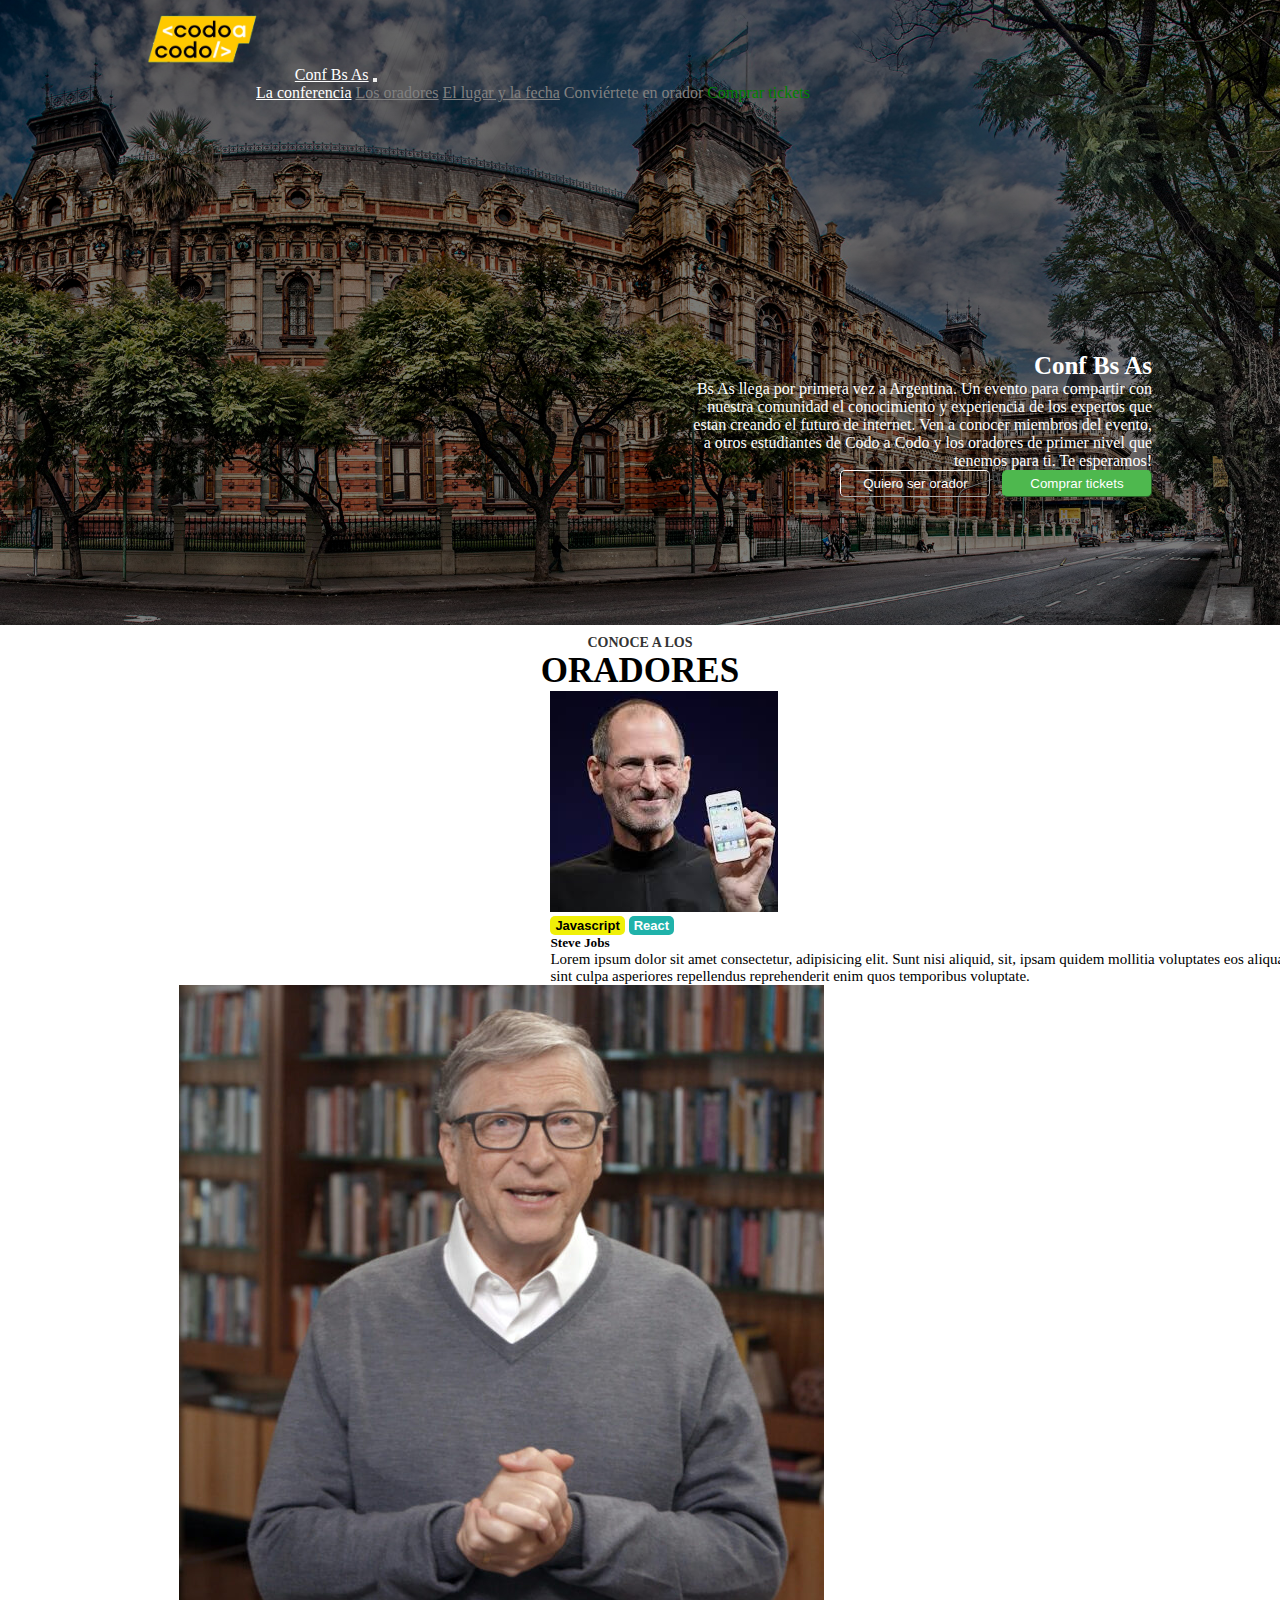
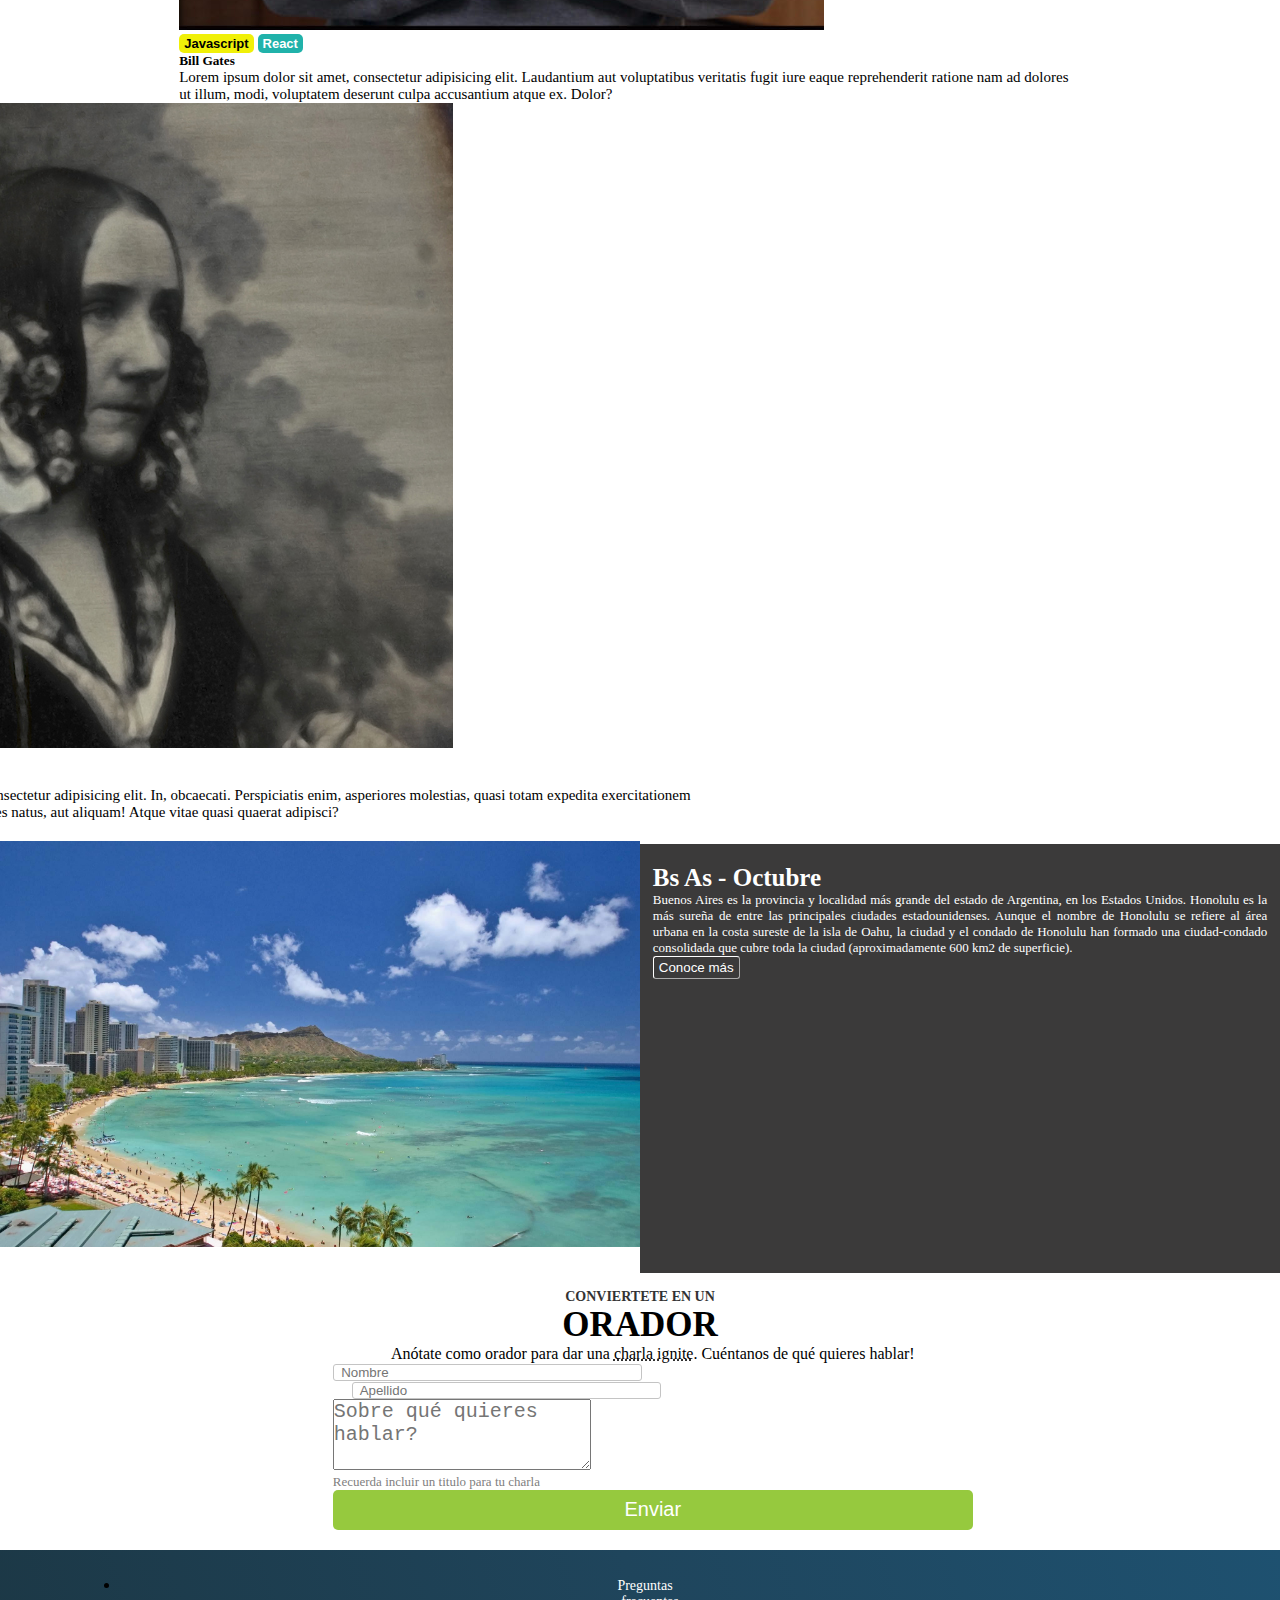
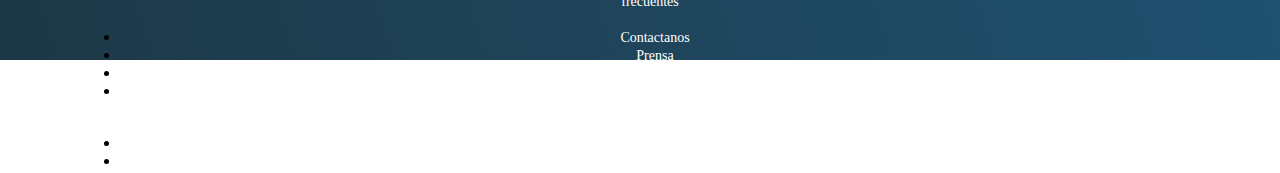
==== index.html @ 52bd38ab "codoacodo" ====
<!DOCTYPE html>
<html lang="en">
<head>
    <meta charset="UTF-8">
    <meta http-equiv="X-UA-Compatible" content="IE=edge">
    <meta name="viewport" content="width=device-width, initial-scale=1.0">
    <link rel="shortcut icon" href="imagenes/codoacodo.png">
    <link href="https://cdn.jsdelivr.net/npm/bootstrap@5.2.1/dist/css/bootstrap.min.css" rel="stylesheet" integrity="sha384-iYQeCzEYFbKjA/T2uDLTpkwGzCiq6soy8tYaI1GyVh/UjpbCx/TYkiZhlZB6+fzT" crossorigin="anonymous">
    <link rel="stylesheet" href="estilos.css">
    <title>Document</title>
</head>
<body>
<header>
    <nav class="navbar navbar-expand-lg bg-dark">
        <div class="container-fluid">
            <img id="logo" src="imagenes/codoacodo.png">
          <a class="navbar-brand" href="#">Conf Bs As</a>
          <button class="navbar-toggler" type="button" data-bs-toggle="collapse" data-bs-target="#navbarNavAltMarkup" aria-controls="navbarNavAltMarkup" aria-expanded="false" aria-label="Toggle navigation">
            <span class="navbar-toggler-icon"></span>
          </button>
          <div class="collapse navbar-collapse" id="navbarNavAltMarkup">
            <div class="navbar-nav">
              <a id="conf" class="nav-link active" aria-current="page" href="#">La conferencia</a>
              <a class="nav-link" href="#">Los oradores</a>
              <a class="nav-link" href="#">El lugar y la fecha</a>
              <a class="nav-link">Conviértete en orador</a>
              <a id="verde" class="nav-link">Comprar tickets</a>
            </div>
          </div>
        </div>
      </nav>
    </header>
<div class="parrafo">
<h1>Conf Bs As</h1>
<p id="bienvenida">Bs As llega por primera vez a Argentina. Un evento para compartir con nuestra comunidad el conocimiento y experiencia de los expertos que estan creando el futuro de internet. Ven a conocer miembros del evento, a otros estudiantes de Codo a Codo y los oradores de primer nivel que tenemos para ti. Te esperamos!</p>
</div>
<div class="botones">
<button id="orador">Quiero ser orador</button>
<button id="tickets">Comprar tickets</button>
</div>

<main>
    <h2>CONOCE A LOS</h2>
    <h3>ORADORES</h3>
<div class="row row-cols-1 row-cols-md-3 g-4">
    <div class="col">
      <div id="steve" class="card h-100">
        <img src="imagenes/steve.jpg" class="card-img-top" alt="...">
        <div class="card-body">
            <button class="js"><strong>Javascript</strong></button>
            <button class="rc"><strong>React</strong></button>
          <h5 class="card-title">Steve Jobs</h5>
          <p class="card-text">Lorem ipsum dolor sit amet consectetur, adipisicing elit. Sunt nisi aliquid, sit, ipsam quidem mollitia voluptates eos aliquam saepe placeat blanditiis sint culpa asperiores repellendus reprehenderit enim quos temporibus voluptate.</p>
        </div>
      </div>
    </div>
    <div class="col">
      <div id="bill" class="card h-100">
        <img src="imagenes/bill.jpg" class="card-img-top" alt="...">
        <div class="card-body">
            <button class="js"><strong>Javascript</strong></button>
            <button  class="rc"><strong>React</strong></button>
          <h5 class="card-title">Bill Gates</h5>
          <p class="card-text">Lorem ipsum dolor sit amet, consectetur adipisicing elit. Laudantium aut voluptatibus veritatis fugit iure eaque reprehenderit ratione nam ad dolores ut illum, modi, voluptatem deserunt culpa accusantium atque ex. Dolor?</p>
        </div>
      </div>
    </div>
    <div class="col">
      <div id="ada" class="card h-100">
        <img src="imagenes/ada.jpeg" class="card-img-top" alt="...">
        <div class="card-body">
            <button class="neg"><strong>Negocios</strong></button>
            <button class="st"><strong>Startup</strong></button>
          <h5 class="card-title">Ada Lovelace</h5>
          <p class="card-text">Lorem, ipsum dolor sit amet consectetur adipisicing elit. In, obcaecati. Perspiciatis enim, asperiores molestias, quasi totam expedita exercitationem temporibus sunt animi voluptates natus, aut aliquam! Atque vitae quasi quaerat adipisci?</p>
        </div>
      </div>
    </div>
    
  </div>


<img id="img" src="imagenes/honolulu.jpg">
    <div class="sec">
        <h1>Bs As - Octubre</h1>
        <p id="bsas">Buenos Aires es la provincia y localidad más grande del estado de Argentina, en los Estados Unidos. Honolulu es la más sureña de entre las principales ciudades estadounidenses. Aunque el nombre de Honolulu se refiere al área urbana en la costa sureste de la isla de Oahu, la ciudad y el condado de Honolulu han formado una ciudad-condado consolidada que cubre toda la ciudad (aproximadamente 600 km2 de superficie). </p>
        <button class="conoce">Conoce más</button>
    </div>

    <h2>CONVIERTETE EN UN</h2>
    <h3>ORADOR</h3>

    <div class="formulario">
    <p id="anot">Anótate como orador para dar una <span class="sub">charla ignite</span>. Cuéntanos de qué quieres hablar!</p>

    <div class="mb-4">
       
        <input type="text" class="nombre" id="exampleFormControlInput1" placeholder="  Nombre">
        <input type="text" class="apellido" id="exampleFormControlInput1" placeholder="  Apellido">
      </div>
      <div class="mb-3">
       
        <textarea class="form-control" id="exampleFormControlTextarea1" rows="3"placeholder="Sobre qué quieres hablar?"></textarea>
        <p id="pie">Recuerda incluir un titulo para tu charla</p>
        <button type="submit" id="enviar">Enviar</button>
      </div>

    </main>

      <footer class="pie">
          <ul class="nav justify-content-center">
            <li class="nav-item"><a href="#" class="nav-link2 px-2">Preguntas<span class="x"> frecuentes</span></a></li>
            <li class="nav-item"><a href="#" class="nav-link1 px-2 ">Contactanos</a></li>
            <li class="nav-item"><a href="#" class="nav-link1 px-2 ">Prensa</a></li>
            <li class="nav-item"><a href="#" class="nav-link1 px-2 ">Conferencias</a></li>
            <li class="nav-item"><a href="#" class="nav-link2 px-2 "> Términos y<span class="x"> condiciones</span></a></li>
            <li class="nav-item"><a href="#" class="nav-link1 px-2 ">Privacidad</a></li>
            <li class="nav-item"><a href="#" class="nav-link1 px-2 ">Estudiantes</a></li>
          </ul>
          </ul>
         
        </footer>
      </div>
      

</div>


</body>
</html>
---- estilos.css ----
*{
    margin:0;
    padding:0;
}

.navbar-brand{
    margin-left: 1%;
    color:white;
}

.navbar-nav{
    margin-left:20%;
}

#conf{
    color:white;
}
.nav-link{
    color: gray;
}
#verde{
    color:green;
}

#logo{
    margin-left: 10%;
    width: 150px;
    height: 80px;
}

body{
    width: 100%;
    height: 121.5vh;
    background-color: white;
    background-image: linear-gradient(rgba(0, 0, 0, 0.527),rgba(0, 0, 0, 0.5)), url("imagenes/ba1.jpg");
    background-repeat: no-repeat;
    background-size: 100% ;

}

main{
    margin-top: 10%;
    background-color: white;
    padding-top: 20px;

}

.parrafo{
    margin-left: 54%;
    margin-top: 18%;
    width: 36%;
    color: white;
    display:flex;
   align-items: end;
   flex-direction: column;
   justify-content: end;
}

#bienvenida{
text-align: end;
}

.botones{
    display:flex;
    align-items: end;
    flex-direction: row;
    justify-content: end;
    margin-right: 10%;

}

#orador{
    width: 150px;
    margin-right: 1%;
    padding: 5px;
    color:white;
    background-color: transparent;
    border-color: white;
    border-width: 1px;
    border-radius: 5px;
}
#tickets{
    width: 150px;
    background-color: rgb(78, 184, 78);
    padding: 5px;
    color:white;
    border-radius: 5px;
    border-width: 1px;
    border-color:  rgb(78, 184, 78);
}

h2{
    font-size: 14px;
    display:flex;
    align-items: center;
    flex-direction: row;
    justify-content: center;
    margin-top: -10px;
    color: rgb(51, 51, 51);
}

h3{
    font-size: 35px;
    display:flex;
    align-items: center;
    flex-direction: row;
    justify-content: center;
    
}

.card{
    width: 70%;

    
}
#bill{
    margin-left: 14%;
}
#steve{
    margin-left: 43%;
  
}

#ada{
    margin-left: -15%;
}
.card-text{
    font-size: 15px;
}

.js{
font-size: 13px;
color:black;
background-color:rgb(240, 240, 8);
border-radius: 5px;
border-style: none;
padding: 2px;
padding-left: 5px;
padding-right: 5px;
}

.rc{
    font-size: 13px;
    color: white;
    background-color: lightseagreen;
    border-radius: 5px;
border-style: none;
padding: 2px;
padding-left: 5px;
padding-right: 5px;
}

.neg{
    font-size: 13px;
color:white;
background-color:rgb(126, 126, 122);
border-radius: 5px;
border-style: none;
padding: 2px;
padding-left: 5px;
padding-right: 5px;

}

.st{
    font-size: 13px;
    color:white;
    background-color:rgb(211, 35, 35);
    border-radius: 5px;
    border-style: none;
    padding: 2px;
    padding-left: 5px;
    padding-right: 5px;
     
}

#img{
    background-color: white;
    margin-top: 1.5%;
    width: 50%;
    margin-bottom: 2%;
}

.sec{
    width: 50%;
    height: 429px;
    background-color: rgb(59, 58, 58);
    position:relative;
    margin-left: 50%;
    margin-top: -33.75%;
    color: white;
    margin-bottom: 2%;
}

#bsas{
    margin-left: 2%;
    margin-right: 2%;
    text-align: justify;
    font-size: 13px;
}
h1{
    font-size: 25px;
    margin-left: 2%;
    padding-top: 20px;
}
.conoce{
    margin-left:2% ;
    background-color:rgb(59, 58, 58);
    color: white;
    border-color: white;
    border-radius: 3px;
    border-width: 1px;
    padding-left: 5px;
    padding-right: 5px;
    padding-top: 3px;
    padding-bottom: 3px;
}

.formulario{
    width: 50%;
  margin-left: 26%;
    
}
.nombre{
    width: 48%;
    border-color: #C4C4C4;
    border-radius: 3px;
    border-style: solid;
    border-width: 1px;
  
}
.apellido{
    width: 48%;
    margin-left: 3%;
    border-color: #C4C4C4;
    border-radius: 3px;
    border-style: solid;
    border-width: 1px;
}
#pie{
    font-size: 13px;
    color: gray;
}
#enviar{
    font-size: 20px;
    width: 100%;
    height:40px;
    background-color: #96c93e;
    color:white;
    border-radius: 5px;
    border-color: #96c93e;
    border-style: none;
    padding-bottom: 2px;
   
}
#anot{
text-align: center;
}
.sub{
    text-decoration: underline dotted;
}

.form-control{
    font-size: 20px;
}
.pie{
    height: 100px;
    background-color: #1c3846;
    background-image: linear-gradient(72deg, #1c3846 0%, #1f455c 50%, #1e5170 100%);
    
    margin-top: 20px;
    padding-top: 10px;
}
.nav{
text-align: center;
justify-content: space-around;
margin-left: 120px;
margin-top: 16px;
}

.nav-link1{
    font-size: 14px;
    text-decoration: none;
color:white;
text-align: center;
margin-right: 90px;

}

.x{
    display:block;
    margin-left: -100px;
}

.nav-link2{
    font-size: 14px;
text-decoration: none;
color:white;
text-align: center;
margin-right: 70px;
margin-left:-110px ;
}
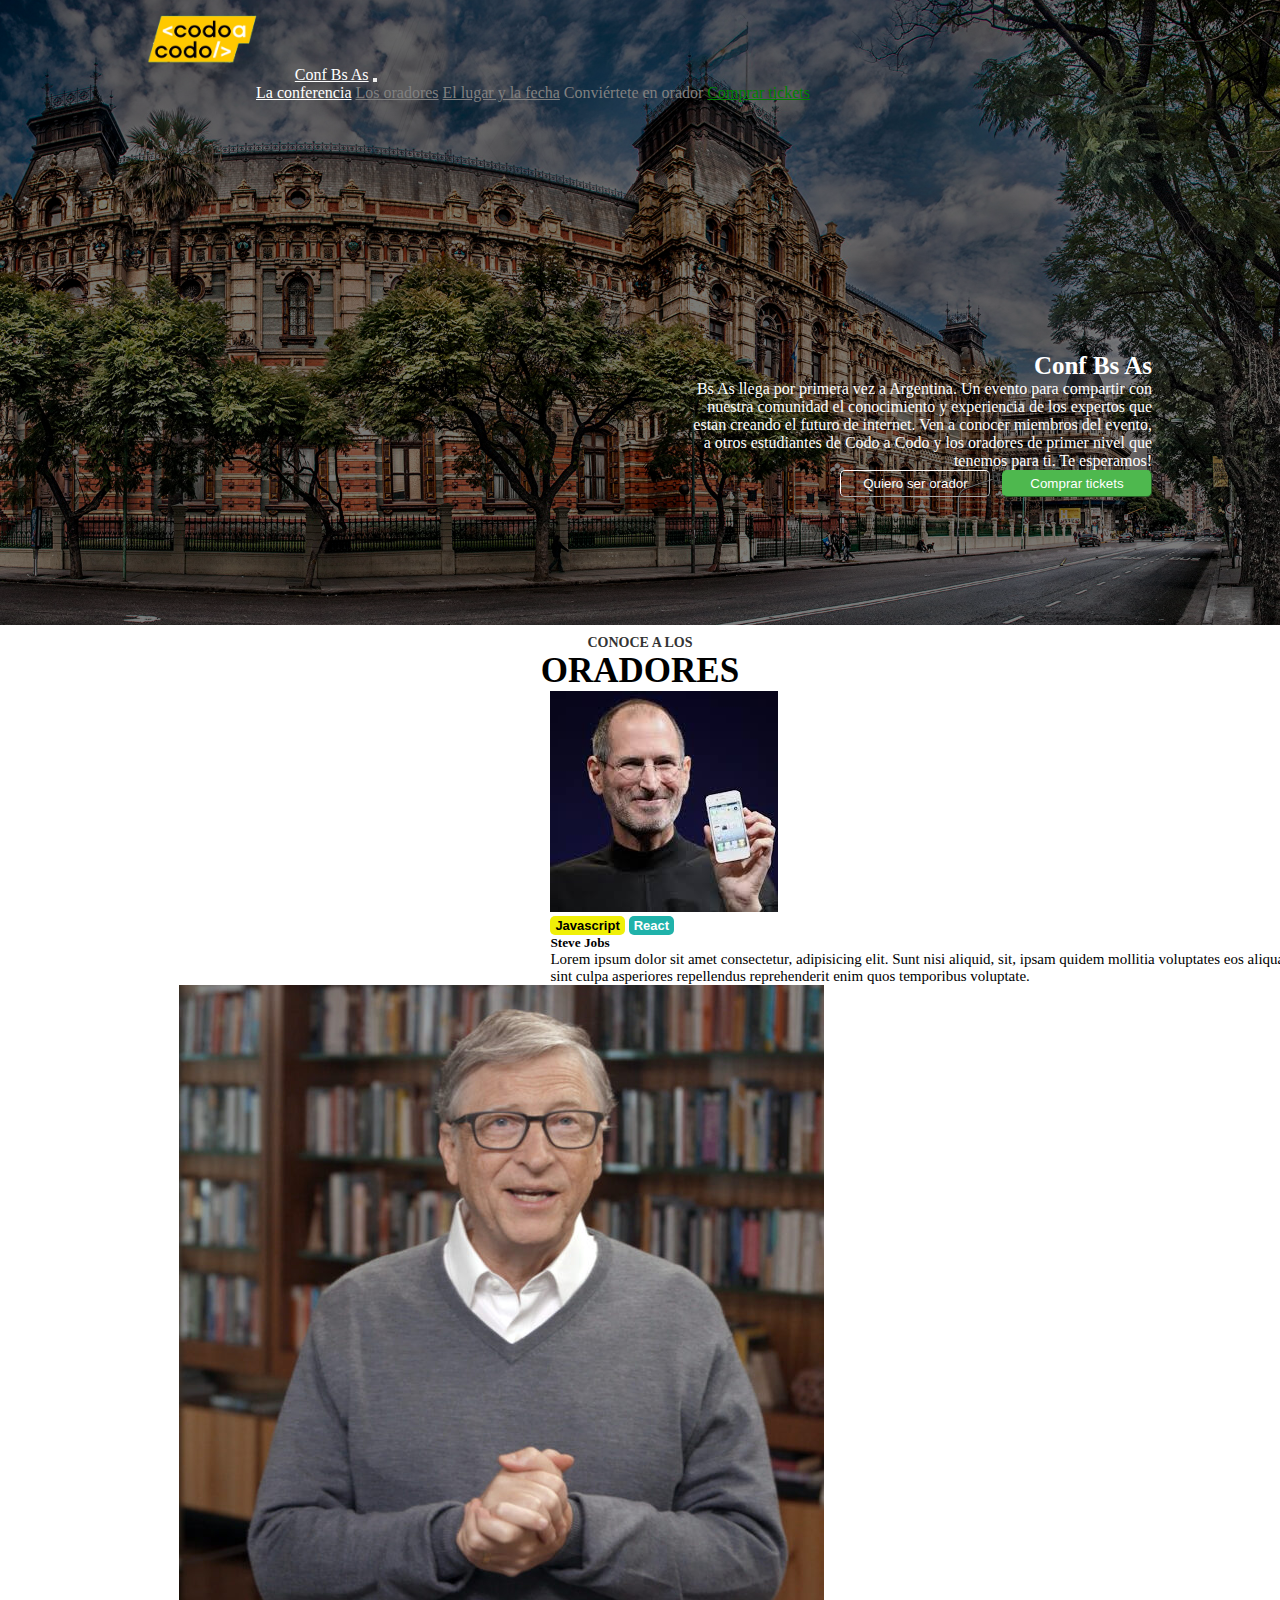
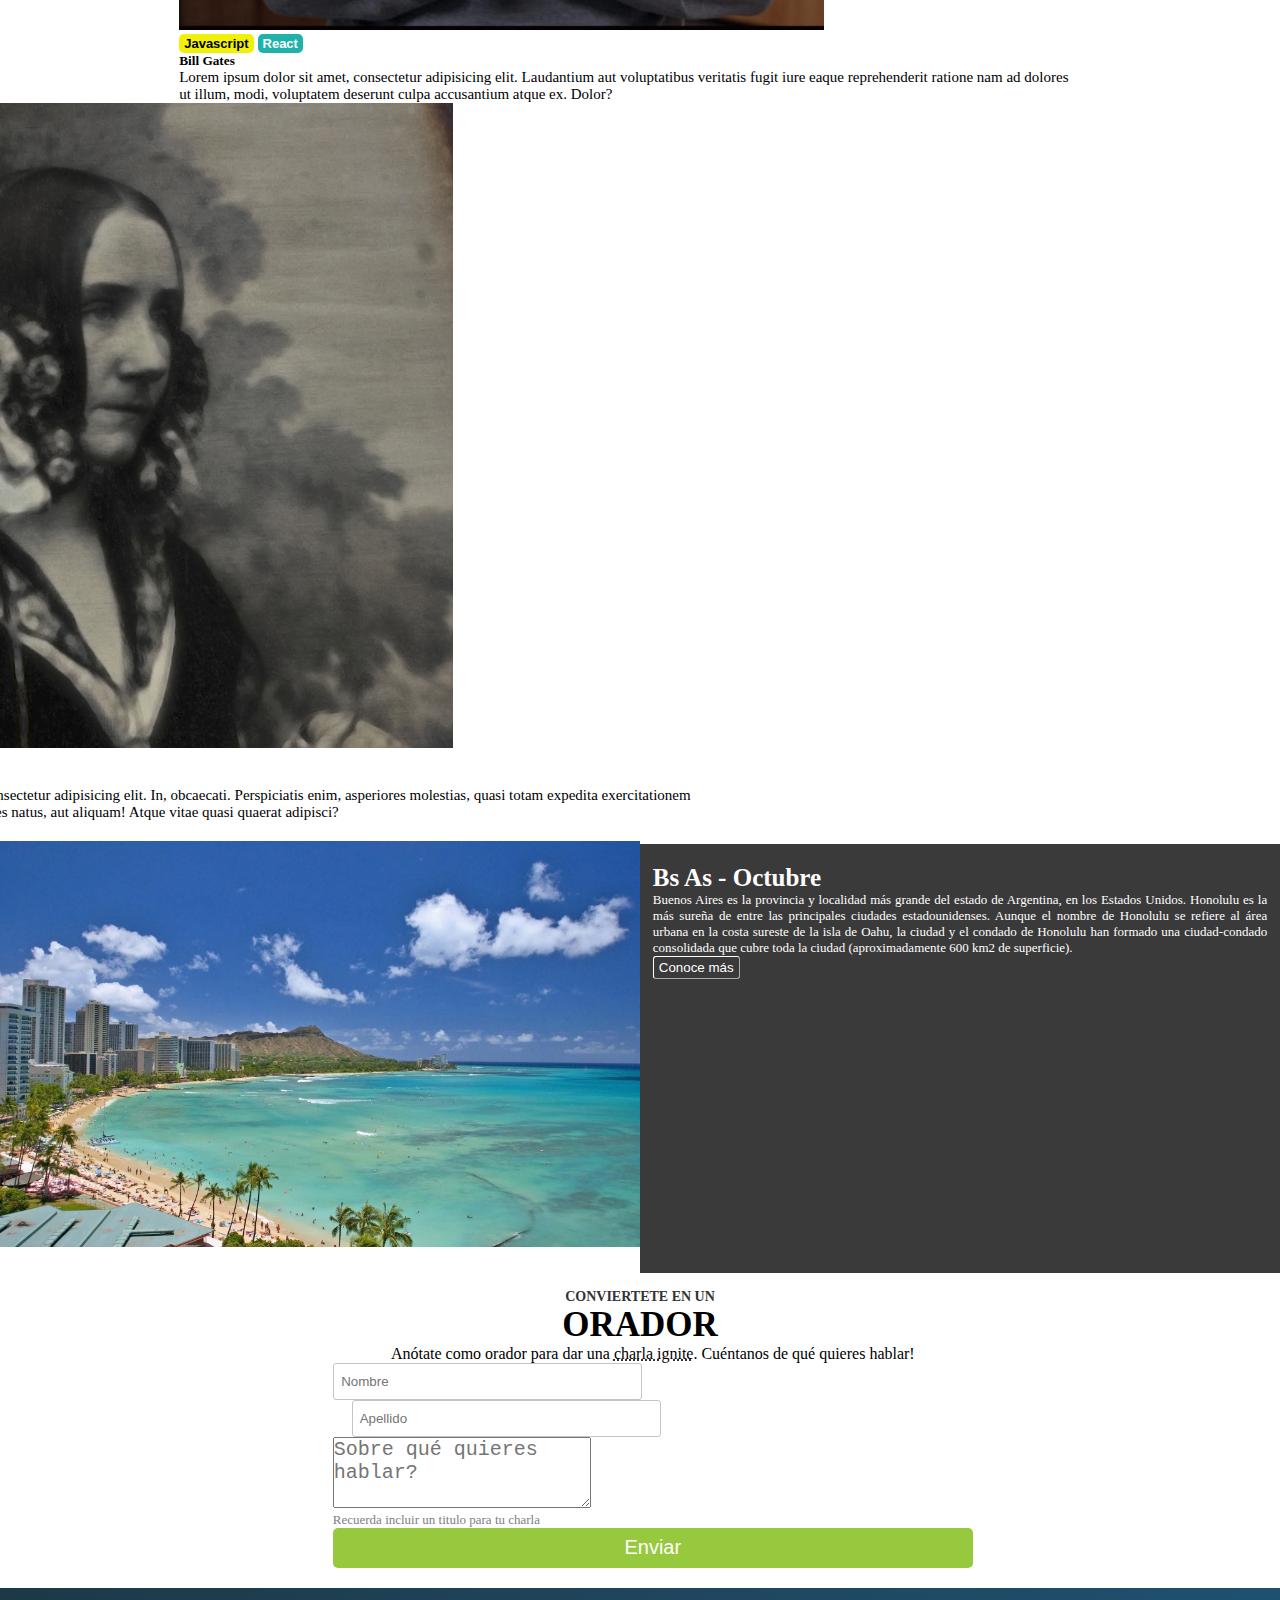
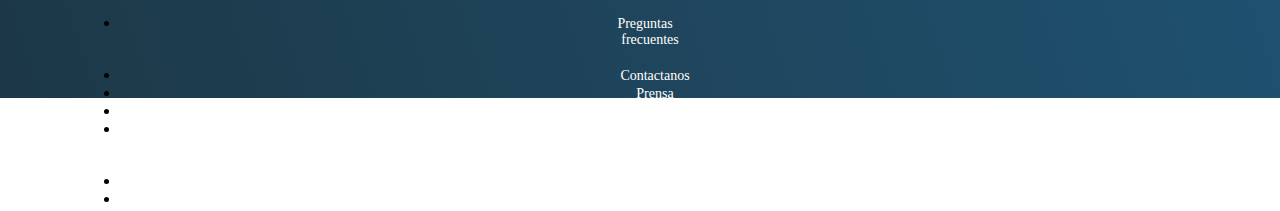
==== commit 398074c5: "tickets" ====
--- a/index.html
+++ b/index.html
@@ -24,7 +24,7 @@
               <a class="nav-link" href="#">Los oradores</a>
               <a class="nav-link" href="#">El lugar y la fecha</a>
               <a class="nav-link">Conviértete en orador</a>
-              <a id="verde" class="nav-link">Comprar tickets</a>
+              <a id="verde" class="nav-link" href="tickets.html">Comprar tickets</a>
             </div>
           </div>
         </div>
--- a/estilos.css
+++ b/estilos.css
@@ -227,6 +227,7 @@
     border-radius: 3px;
     border-style: solid;
     border-width: 1px;
+    height: 35px;
   
 }
 .apellido{
@@ -236,6 +237,7 @@
     border-radius: 3px;
     border-style: solid;
     border-width: 1px;
+    height: 35px;
 }
 #pie{
     font-size: 13px;
@@ -300,3 +302,164 @@
 margin-right: 70px;
 margin-left:-110px ;
 }
+
+
+/*TICKETS*/
+
+.ticket{
+    background-color: white;
+    width: 100%;
+    height: 90%;
+    margin-top: 0px;
+}
+
+#categorias{
+    display: inline;
+    margin-left: 25%;
+  
+}
+
+#E{
+    text-align: center;
+    display: inline-block;
+ border-style:ridge;
+ border-color: #64b2e2;
+ border-width: 2px;
+ width: 220px;
+ height: 210px;
+ 
+ 
+ 
+ 
+ 
+}
+#T{
+    text-align: center;
+    display: inline-block;
+ border-style:ridge;
+ border-color: #64b2e2;
+ border-width: 2px;
+ width: 220px;
+ height: 210px;
+ 
+}
+#J{
+    text-align: center;
+    display: inline-block;
+ border-style:ridge;
+ border-color: #eebf69;
+ border-width: 2px;
+ width: 220px;
+ height: 210px;
+ 
+}
+
+.h2T{
+    font-size: 14px;
+    display:flex;
+    align-items: center;
+    flex-direction: row;
+    justify-content: center;
+    margin-top: 10px;
+    color: rgb(51, 51, 51);
+}
+
+.h3T{
+    font-size: 35px;
+    display:flex;
+    align-items: center;
+    flex-direction: row;
+    justify-content: center;
+    
+}
+
+.formularioTicket{
+    width: 50%;
+  margin-left: 26%;
+}
+.correo{
+    width: 100%;
+    height: 35px;
+    border-color: #C4C4C4;
+    border-radius: 3px;
+    border-style: solid;
+    border-width: 1px;
+    margin-top: 20px;
+}
+
+#select{
+    width: 48%;
+    margin-left: 52%;
+    
+    border-color: #C4C4C4;
+    border-radius: 3px;
+    border-style: solid;
+    border-width: 1px;
+    height: 35px;
+}
+
+.cantidad{
+    width: 48%;    
+    border-color: #C4C4C4;
+    border-radius: 3px;
+    border-style: solid;
+    border-width: 1px;
+    height: 35px;
+
+}
+.cat{
+   margin-top: -75px;
+    margin-left: 52%;
+
+}
+.cant{
+    margin-top: 15px;
+}
+#borrar{
+    
+    font-size: 20px;
+    width: 48%;
+    height:40px;
+    background-color: #96c93e;
+    color:white;
+    border-radius: 5px;
+    border-color: #96c93e;
+    border-style: none;
+    padding-bottom: 2px;
+    margin-top: 35px;
+}
+#resumen{
+    margin-left: 50%;
+ 
+    font-size: 20px;
+    width: 50%;
+    height:40px;
+    background-color: #96c93e;
+    color:white;
+    border-radius: 5px;
+    border-color: #96c93e;
+    border-style: none;
+    padding-bottom: 2px;
+    position:relative;
+    top:-39.4px;
+}
+
+#total{
+    text-align: start;
+    text-align:justify;
+    font-size: 15px;
+    width: 100%;
+    height:50px;
+    background-color: #c5e3f1;
+    color:rgb(18, 47, 143);
+    border-radius: 5px;
+    border-color: #c5e3f1;
+    border-style: none;
+    padding-bottom: 2px;
+
+}
+
+.pagar{
+    padding-top:15px;
+    margin-left: 2%;
+}